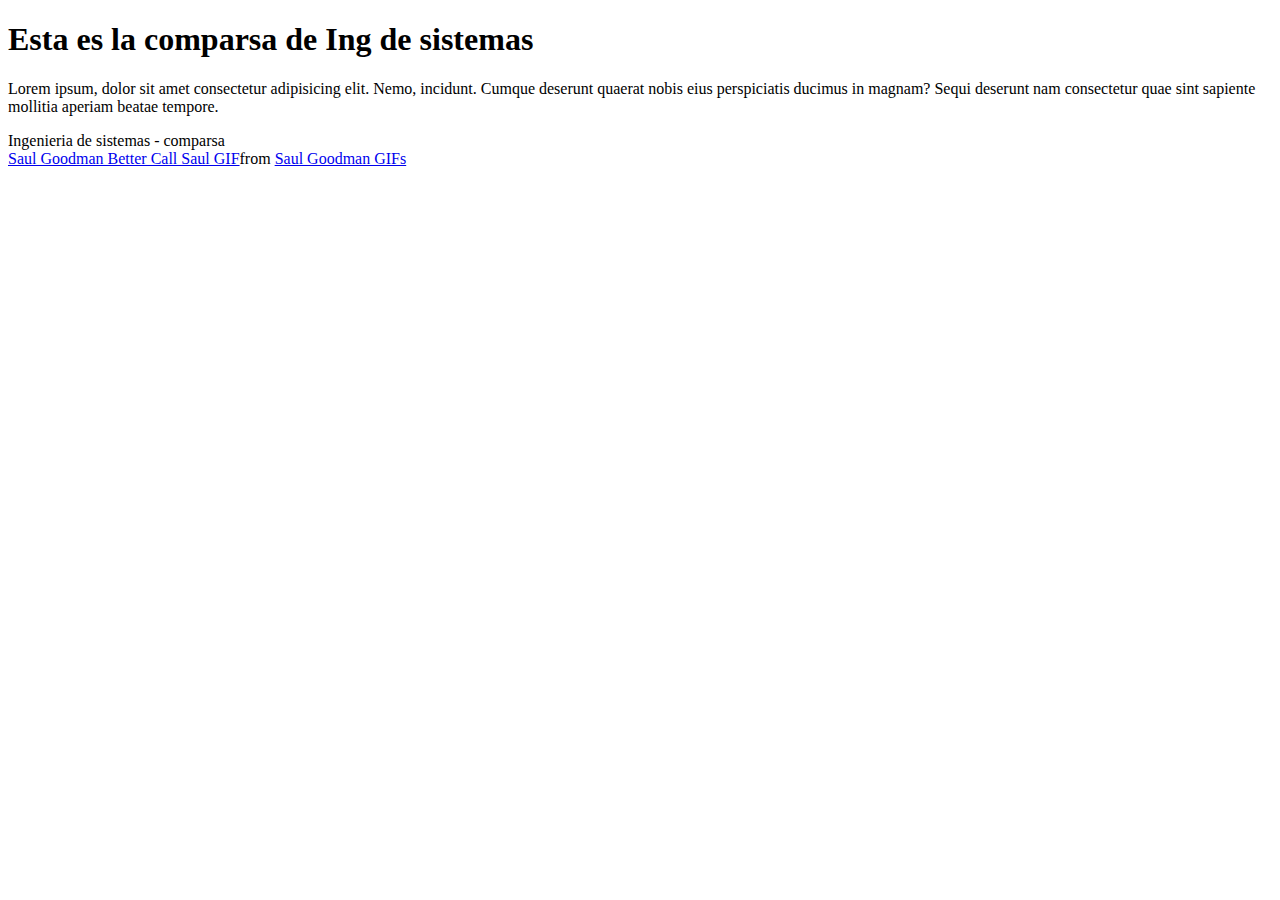
==== index.html @ 1ba4a67a "Merge pull request #1 from jodatm/esteban" ====
<!DOCTYPE html>
<html lang="en">
<head>
    <meta charset="UTF-8">
    <meta http-equiv="X-UA-Compatible" content="IE=edge">
    <meta name="viewport" content="width=device-width, initial-scale=1.0">
    <title>Document</title>
    <link rel="stylesheet" href="estilo.css">
</head>
<body>
    <h1>Esta es la comparsa de Ing de sistemas</h1>
    <p>Lorem ipsum, dolor sit amet consectetur adipisicing elit. Nemo, incidunt. Cumque deserunt quaerat nobis eius perspiciatis ducimus in magnam? Sequi deserunt nam consectetur quae sint sapiente mollitia aperiam beatae tempore.</p>
    Ingenieria de sistemas - comparsa
    <div class="tenor-gif-embed" data-postid="24027228" data-share-method="host" data-aspect-ratio="1.56863" data-width="100%"><a href="https://tenor.com/view/saul-goodman-better-call-saul-saul-goodman3d-meme-breaking-bad-gif-24027228">Saul Goodman Better Call Saul GIF</a>from <a href="https://tenor.com/search/saul+goodman-gifs">Saul Goodman GIFs</a></div> <script type="text/javascript" async src="https://tenor.com/embed.js"></script>
</body>
</html>
---- estilo.css ----
.tenor-gif-embed {
    size: 30%;
}
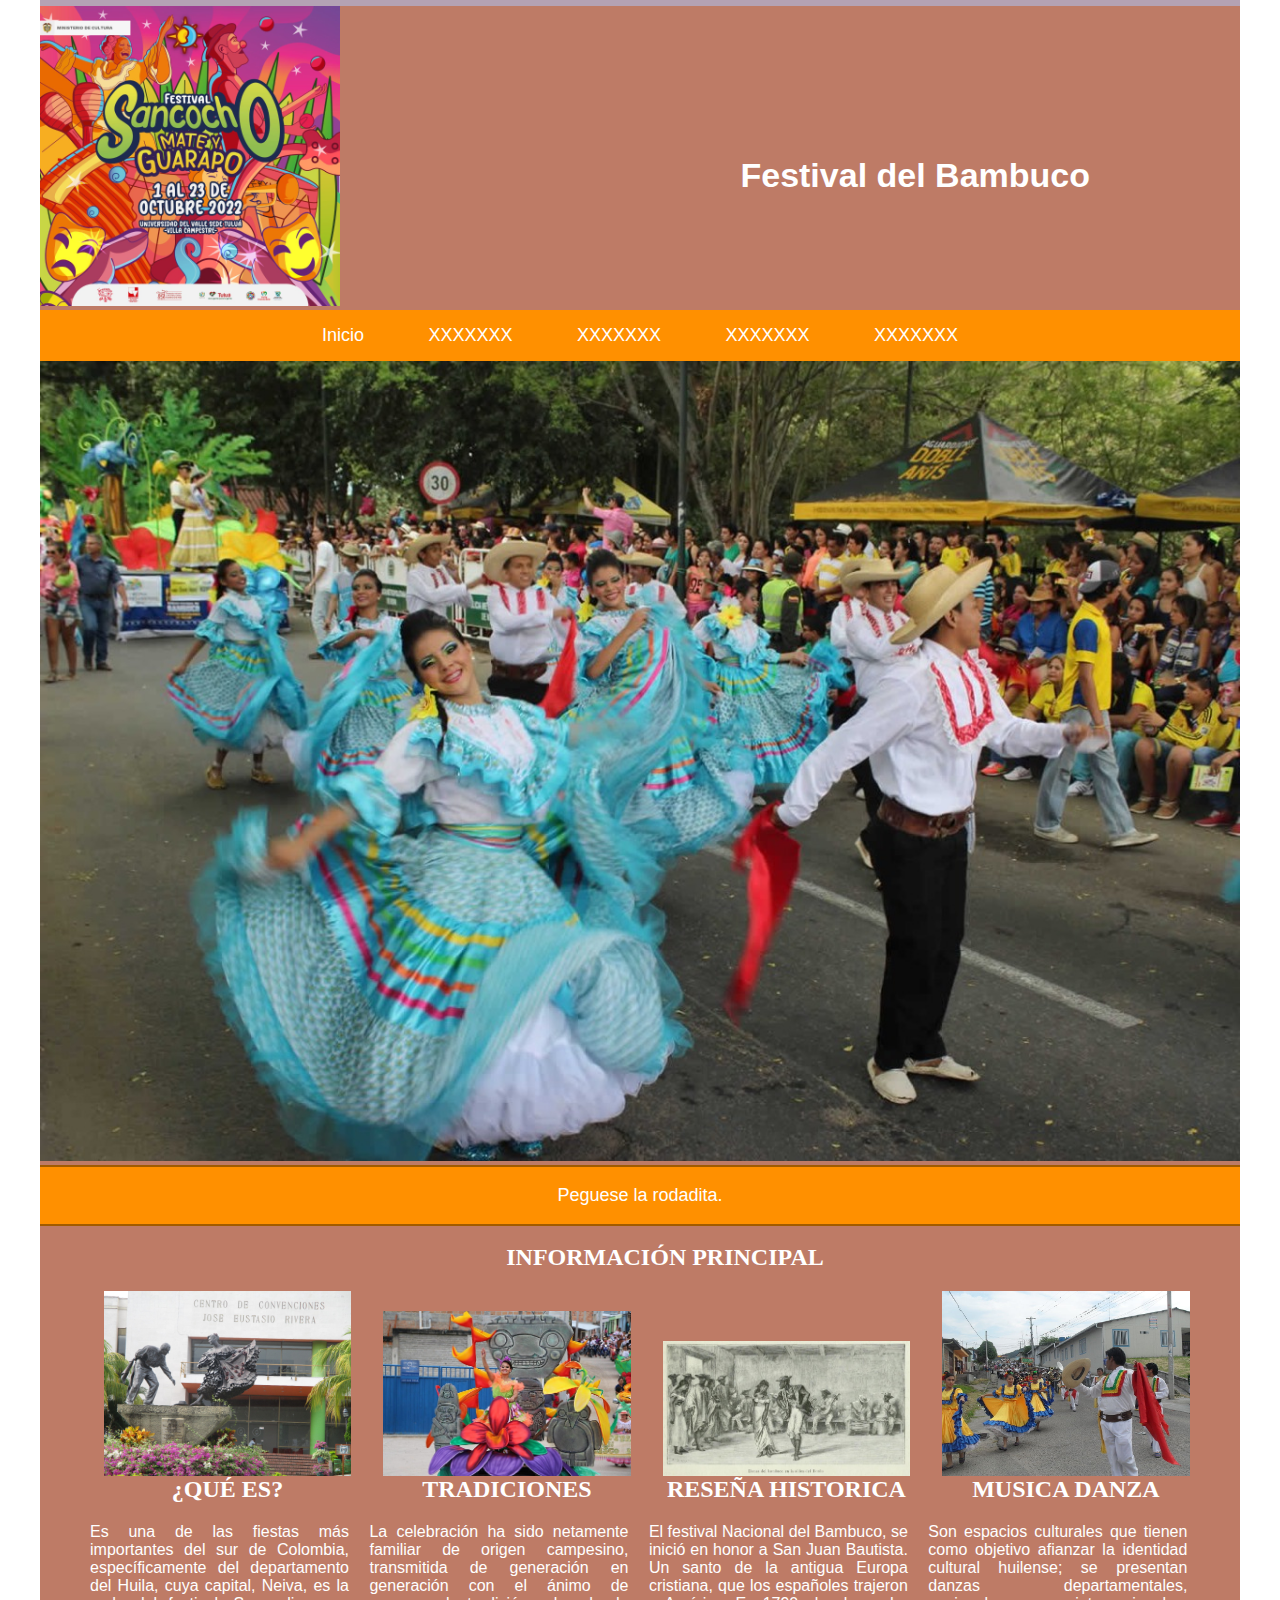
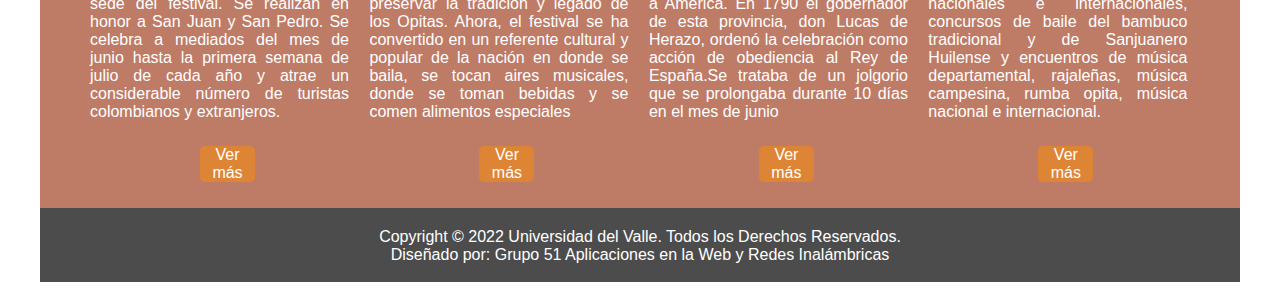
==== commit 8ea1f638: "se hizo la creación del index.html, es decir, se estructuro, además se dividio por carpetas las imag" ====
--- a/index.html
+++ b/index.html
@@ -1,16 +1,100 @@
 <!DOCTYPE html>
-<html lang="en">
-<head>
-    <meta charset="UTF-8">
-    <meta http-equiv="X-UA-Compatible" content="IE=edge">
-    <meta name="viewport" content="width=device-width, initial-scale=1.0">
-    <title>Document</title>
-    <link rel="stylesheet" href="estilo.css">
-</head>
-<body>
-    <h1>Esta es la comparsa de Ing de sistemas</h1>
-    <p>Lorem ipsum, dolor sit amet consectetur adipisicing elit. Nemo, incidunt. Cumque deserunt quaerat nobis eius perspiciatis ducimus in magnam? Sequi deserunt nam consectetur quae sint sapiente mollitia aperiam beatae tempore.</p>
-    Ingenieria de sistemas - comparsa
-    <div class="tenor-gif-embed" data-postid="24027228" data-share-method="host" data-aspect-ratio="1.56863" data-width="100%"><a href="https://tenor.com/view/saul-goodman-better-call-saul-saul-goodman3d-meme-breaking-bad-gif-24027228">Saul Goodman Better Call Saul GIF</a>from <a href="https://tenor.com/search/saul+goodman-gifs">Saul Goodman GIFs</a></div> <script type="text/javascript" async src="https://tenor.com/embed.js"></script>
+<html lang="es">
+	<head>
+		<meta charset="UTF-8">
+		<link rel="stylesheet" href="css/style.css"/>
+		<link rel="icon" type="image/png" href="imagenes/logo.png"/>
+		<title>Festival del Bambuco</title>
+	</head>
+	<body>
+    <!--Div Principal-->
+    <div id="principal">
+        <!--Cabecera gris que va antes de la foto del festival y el titulo
+        de la pagina-->
+        <div id="linea"></div>
+        <header>
+			<img class="imagePrincipal" src="imagenes/logo.png">
+            <h1 id="InicioPrincipal">Festival del Bambuco</h1>
+            <!--menu lateral de navegación para pasar de paginas-->
+            <nav>
+				<ul class="slides-container">
+					<li><a href="index.html">Inicio</a></li>
+					<li><a href="pagina1.html">XXXXXXX</a></li>
+					<li><a href="pagina2.html">XXXXXXX</a></li>
+					<li><a href="pagina3.html">XXXXXXX</a></li>
+					<li><a href="pagina4.html">XXXXXXX</a></li>
+				</ul>
+            </nav>
+        </header>
+        <!--esto es la portada-->
+        <div id="portada">
+            <img class="portada" src="imagenes/portada.jpg">
+        </div>
+        <section id="fraseHuila">
+            <blockquote>
+				Peguese la rodadita. <br>
+            </blockquote>
+        </section>
+        <br>
+        <section id="divInfoPrincipal">
+            <h2>INFORMACIÓN PRINCIPAL</h2>
+            <div class="fotos">
+				<img class="camp" src="imagenes/foto1.jpg">
+				<h2 >¿QUÉ ES?</h2>
+				<p> 
+                Es una de las fiestas más importantes del sur de Colombia, específicamente del departamento del Huila, 
+                cuya capital, Neiva, es la sede del festival. Se realizan en honor a San Juan y San Pedro. Se celebra 
+                a mediados del mes de junio hasta la primera semana de julio de cada año y atrae un considerable número
+                de turistas colombianos y extranjeros.
+				</p>
+				<div class="boton">
+					<a href="https://es.wikipedia.org/wiki/Festival_del_Bambuco_en_San_Juan_y_San_Pedro" target="_blank">Ver más</a>
+				</div>
+            </div>
+            <div class="fotos">
+				<img class="camp" src="imagenes/foto2.jpg">
+				<h2>TRADICIONES</h2>
+				<p>
+					La celebración ha sido netamente familiar de origen campesino, transmitida de generación en
+					generación con el ánimo de preservar la tradición y legado de los Opitas. Ahora, el festival se ha convertido 
+					en un referente cultural y popular de la nación en donde se baila, se tocan aires musicales, 
+					donde se toman bebidas y se comen alimentos especiales
+				</p>
+				<div class="boton">
+					<a href="https://www.youtube.com/watch?v=T9Z7Lb2k0Us" target="_blank">Ver más</a>
+				</div>
+            </div>
+            <div class="fotos">
+				<img class="camp" src="imagenes/foto3.jpg">
+				<h2>RESEÑA HISTORICA</h2>
+				<p>
+					El festival Nacional del Bambuco, se inició en honor a San Juan Bautista. Un santo de la antigua Europa cristiana, que los
+					españoles trajeron a América. En 1790 el gobernador de esta provincia, don Lucas de Herazo, ordenó la celebración como acción
+					de obediencia al Rey de España.Se trataba de un jolgorio que se prolongaba durante 10 dí­as en el mes de junio
+				</p>
+				<div class="boton">
+					<a href="https://www.huila.gov.co/publicaciones/5177/festival-folclorico-reinado-nacional-del-bambuco-y-muestra-internacional-del-folclor-37869/#:~:text=El%20festival%20Nacional%20del%20Bambuco,obediencia%20al%20Rey%20de%20Espa%C3%B1a." target="_blank">Ver más</a>
+				</div>
+            </div>
+            <div class="fotos">
+				<img class="camp" src="imagenes/foto4.jpg">
+				<h2 class="wow shake">MUSICA DANZA</h2>
+				<p>
+					Son espacios culturales que tienen como objetivo afianzar la identidad cultural huilense; se presentan danzas departamentales, nacionales 
+					e internacionales, concursos de baile del bambuco tradicional y de Sanjuanero Huilense y encuentros de música departamental, rajaleñas, música
+					campesina, rumba opita, música nacional e internacional.
+				</p>
+				<div class="boton">
+					<a href="https://www.youtube.com/watch?v=zySdj4ymQ90" target="_blank">Ver más</a>
+				</div>
+            </div>
+		</section>
+		<footer>
+            <p>
+				Copyright © 2022 Universidad del Valle. Todos los Derechos Reservados. <br>
+				Diseñado por: Grupo 51 Aplicaciones en la Web y Redes Inalámbricas <br><br>
+			</p>
+		</footer>
+	</div>
 </body>
 </html>--- a/css/style.css
+++ b/css/style.css
@@ -0,0 +1,144 @@
+body{
+	font-family: Arial;
+	font-size:16px;
+	color:#666;
+	text-align: justify;
+	margin: 0px 0px;
+}
+
+h1{
+	float:right;
+	text-align: center;
+	margin-top:150px;
+	margin-right: 150px;
+	color:#FFF;
+	font-size:34px;
+
+}
+
+h2{
+	text-align: center;
+	margin-top:0px;
+	color:#fff;
+	font-family:'comic_reliefregular';
+
+}
+
+#principal{
+	width:1200px;
+	margin:0 auto;
+	background: rgb(190, 123, 102);
+
+
+}
+
+#linea{
+	width: 100%;
+	height:6px;
+	background:#b4a2b4;
+}
+
+
+nav{
+	background:#FF9000;
+
+}
+
+nav ul{
+	list-style:none;
+	margin:0;
+	padding:0;
+	text-align: center;
+}
+
+nav a{
+	text-decoration:none;
+	color:#fff;
+	font-size:18px;
+
+}
+
+nav li{
+	display: inline-block;
+	padding: 15px 30px;
+	
+}
+
+li:hover{
+	background:rgba(255, 255, 255, 0.3);
+}
+
+#portada{
+	width:100%;
+}
+
+.portada{
+	width:100%;
+}
+
+#divInfoPrincipal{
+	margin-left: 50px
+}
+#divInfoPrincipal p{
+	margin:5px 16px 25px 0px;
+	text-align: justify;
+	color:#ffffff;
+}
+
+#fraseHuila{
+	background-color:#FF9000;
+	border-top:2px solid #A15B00;
+	border-bottom:2px solid #A15B00;
+	text-align: center;
+	font-size: 18px;
+	color:#fff;
+}
+
+.camp{
+	width:90%;
+	height:90%;
+	margin:0 auto;
+	display:block;
+}
+
+.boton{
+	width:20%;
+	margin:10px auto;
+	padding:-5px;
+	border-radius:5px;
+	text-align: center;
+	background-color:#ff91007a;;
+	color:#fff;
+	text-decoration: none;
+}
+.fotos{
+	width:275px;
+	display: inline-block;
+	color:#fff;
+}
+
+
+footer{
+	background:#4c4c4c;
+	color:#fff;
+	
+}
+footer p{
+	padding:20px 0 0px 0;
+	text-align: center;
+	font-family: arial;
+	font-size:16px;
+	
+}
+
+a{
+text-decoration: none;
+color:#fff;
+}
+
+img.imagePrincipal{
+	width:  300px;
+	height: 300px;
+}
+
+
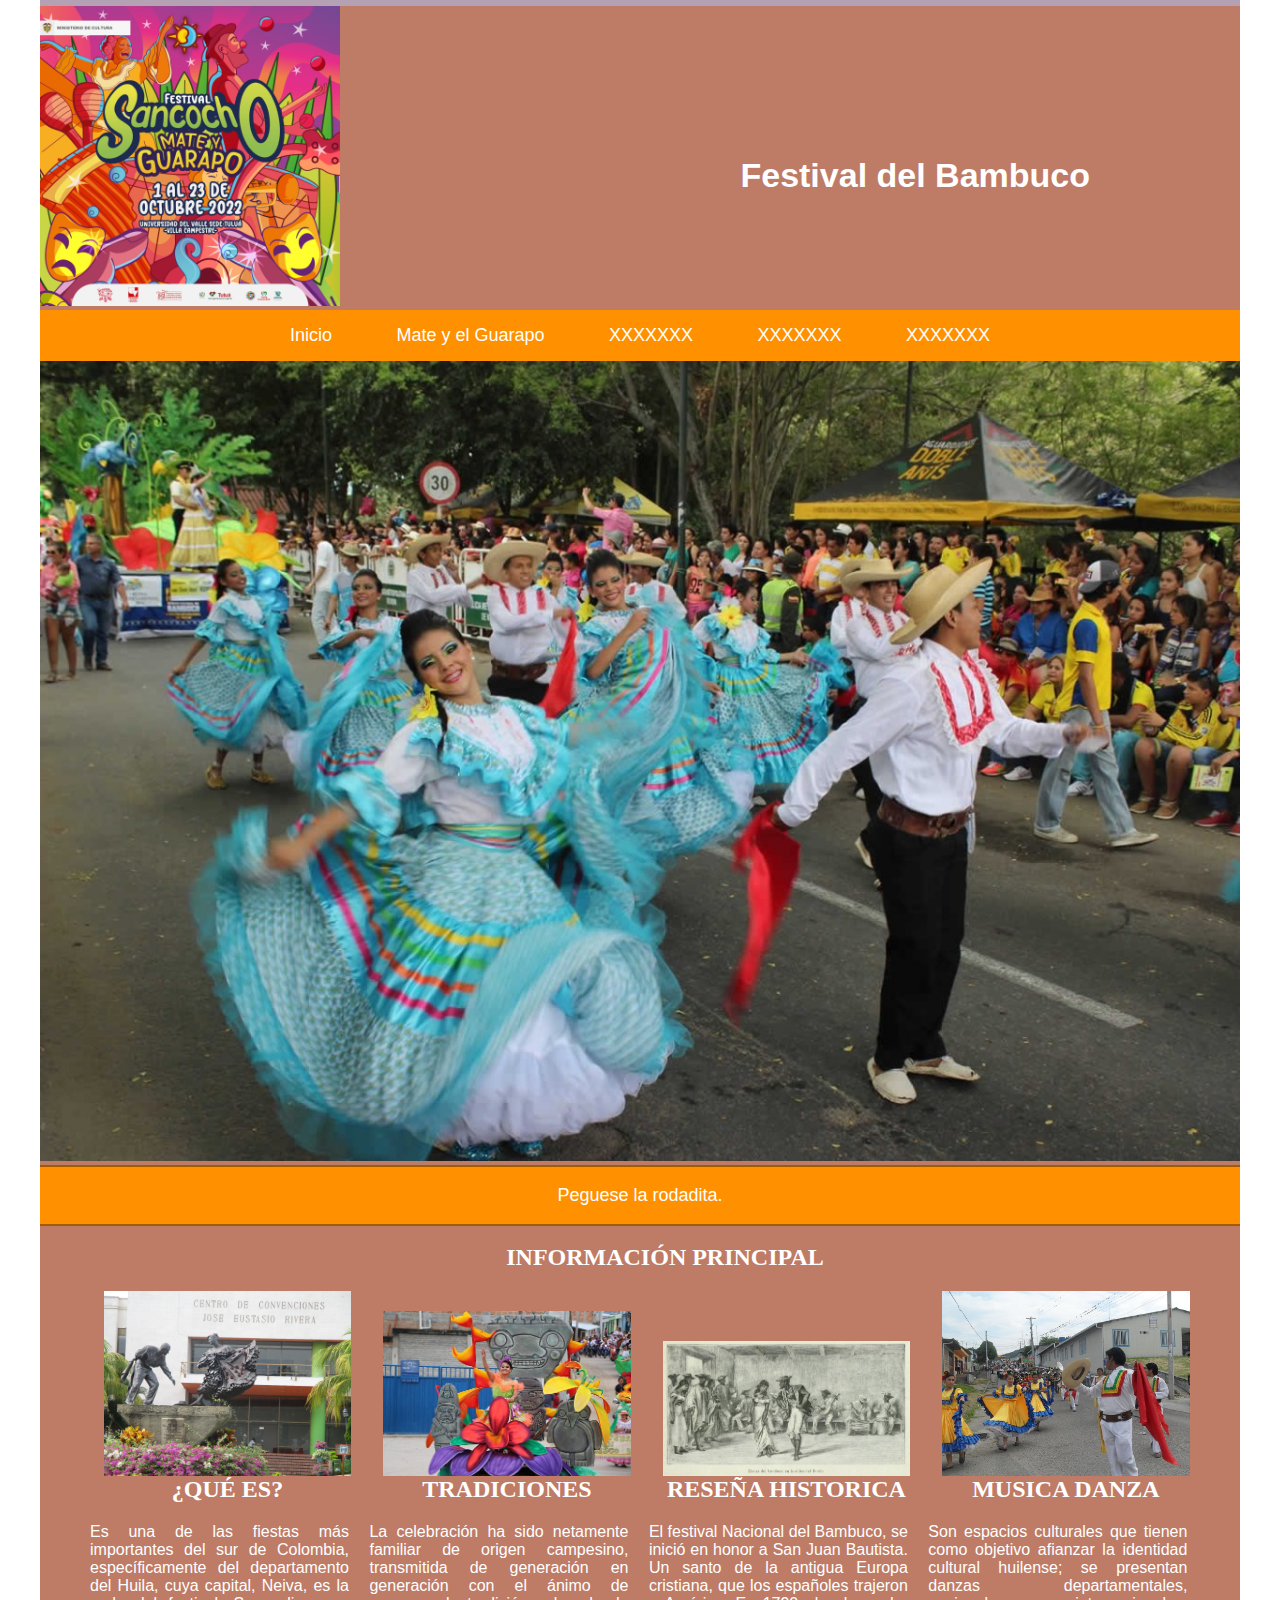
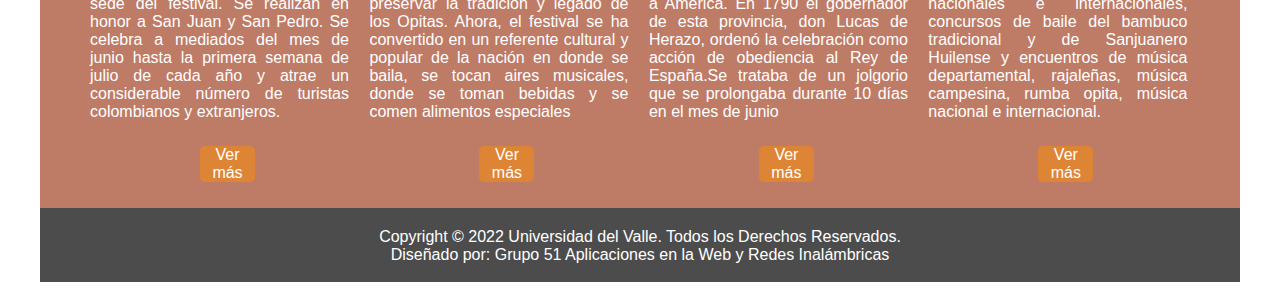
==== commit 374194c7: "se hizo la sección de mate y el guarapo y un nuevo html llamado pagina1, hay conexion entre el inici" ====
--- a/index.html
+++ b/index.html
@@ -19,7 +19,7 @@
             <nav>
 				<ul class="slides-container">
 					<li><a href="index.html">Inicio</a></li>
-					<li><a href="pagina1.html">XXXXXXX</a></li>
+					<li><a href="pagina1.html">Mate y el Guarapo</a></li>
 					<li><a href="pagina2.html">XXXXXXX</a></li>
 					<li><a href="pagina3.html">XXXXXXX</a></li>
 					<li><a href="pagina4.html">XXXXXXX</a></li>
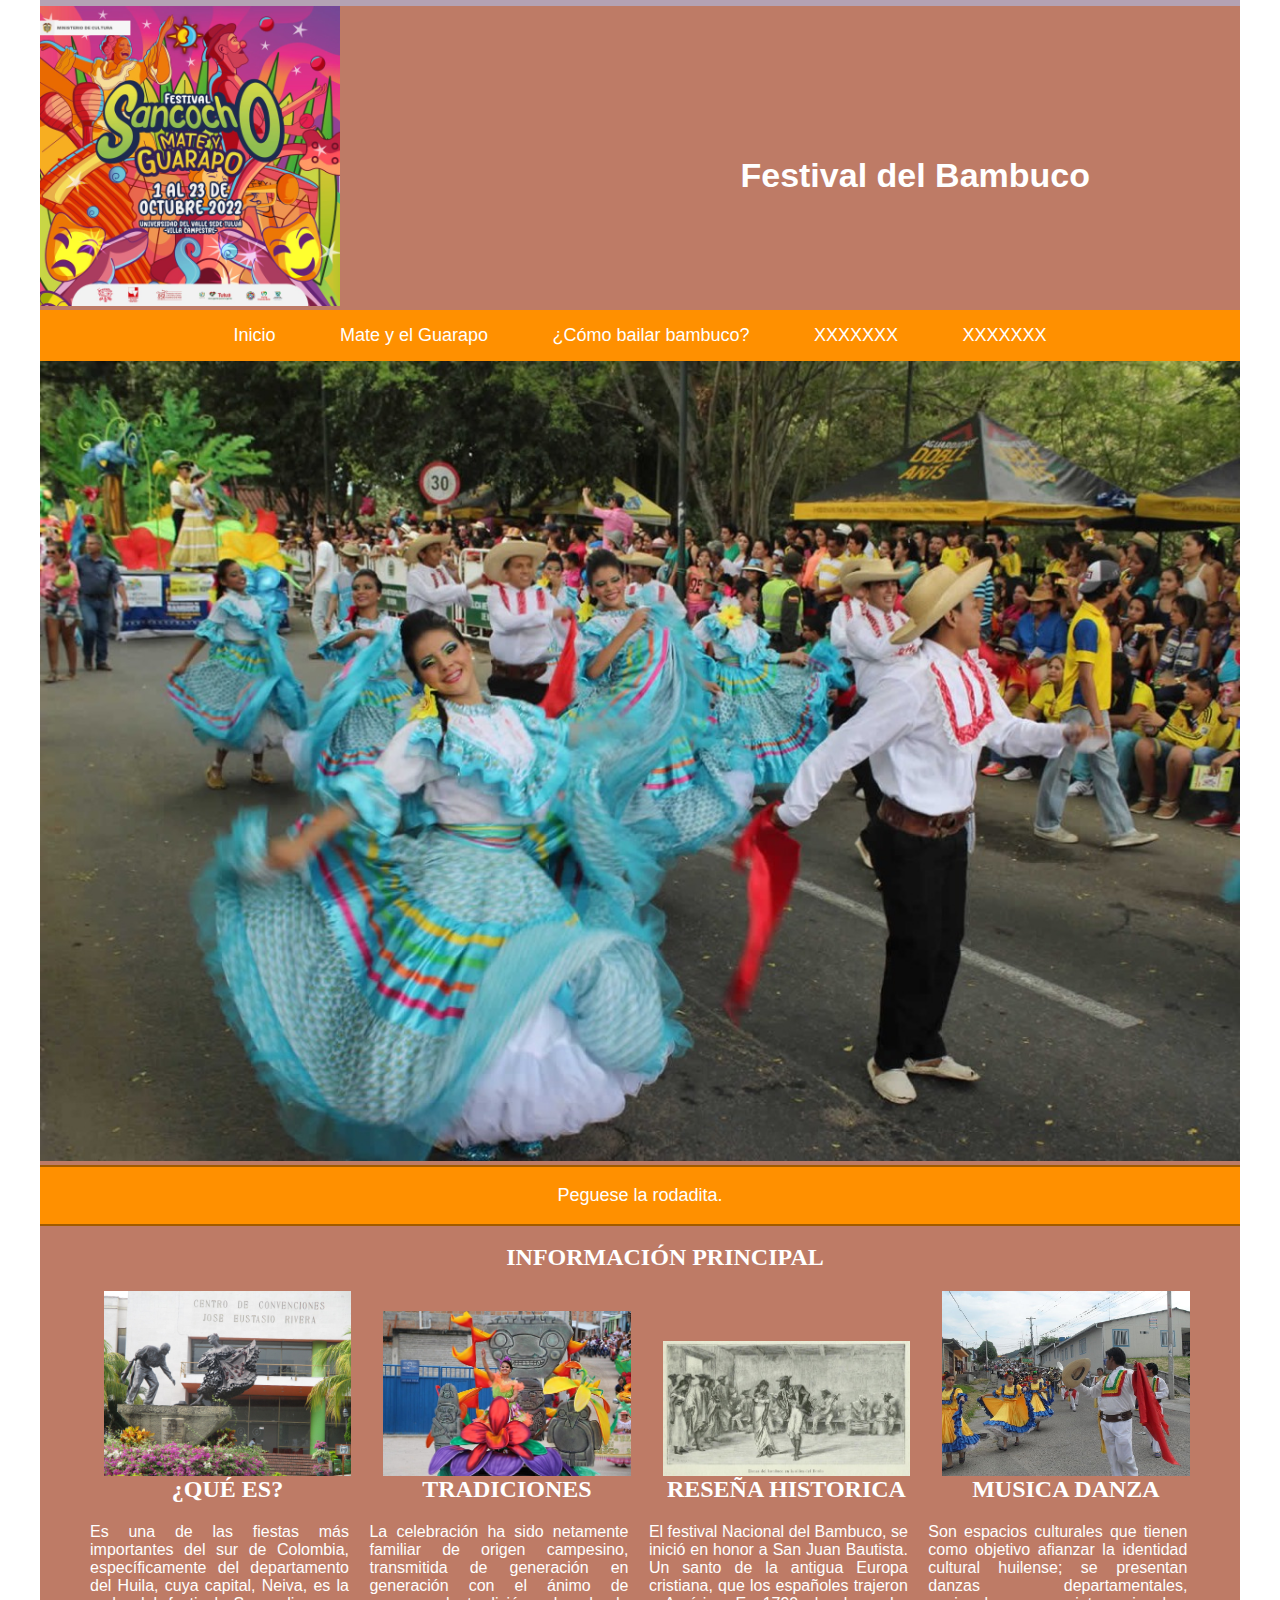
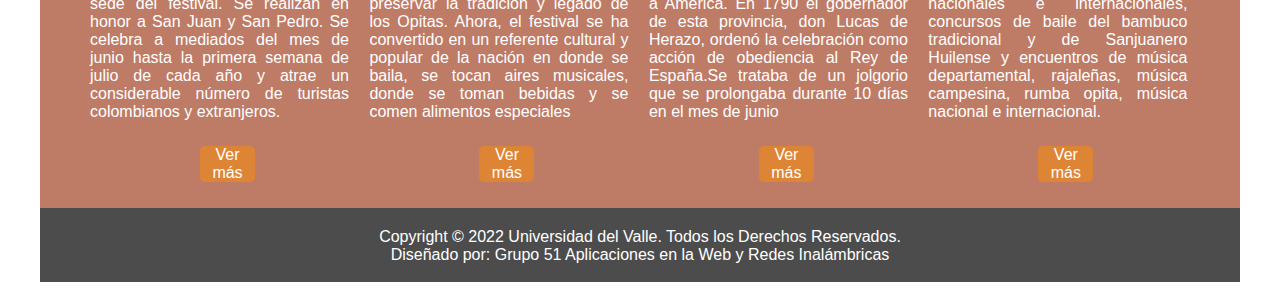
==== commit 8810cf1d: "se corrigen algunas referencias de las paginas bailarbambuco y pagina3" ====
--- a/index.html
+++ b/index.html
@@ -20,7 +20,7 @@
 				<ul class="slides-container">
 					<li><a href="index.html">Inicio</a></li>
 					<li><a href="pagina1.html">Mate y el Guarapo</a></li>
-					<li><a href="pagina2.html">XXXXXXX</a></li>
+					<li><a href="pagina2.html">¿Cómo bailar bambuco? </a></li>
 					<li><a href="pagina3.html">XXXXXXX</a></li>
 					<li><a href="pagina4.html">XXXXXXX</a></li>
 				</ul>
--- a/css/style.css
+++ b/css/style.css
@@ -117,7 +117,9 @@
 	color:#fff;
 }
 
-
+.boton:hover{
+	background: #4c4c4c;
+}
 footer{
 	background:#4c4c4c;
 	color:#fff;
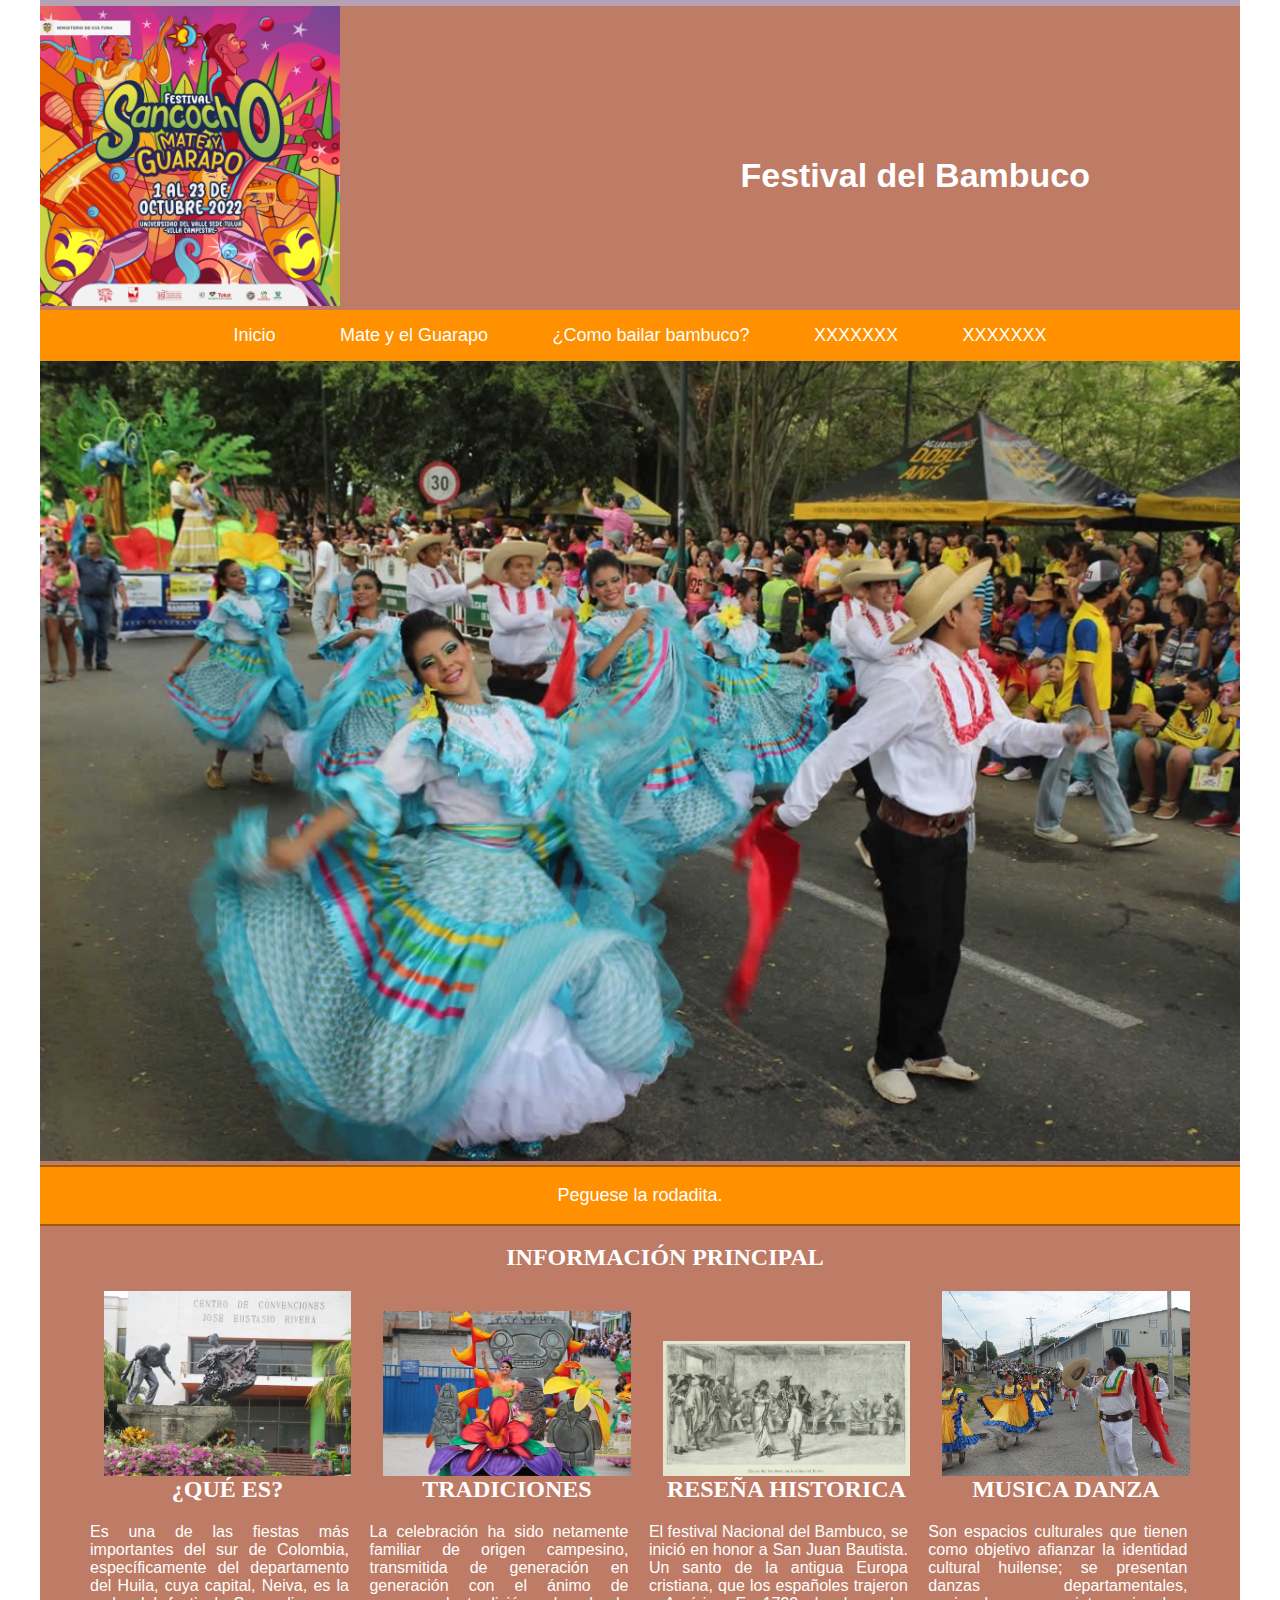
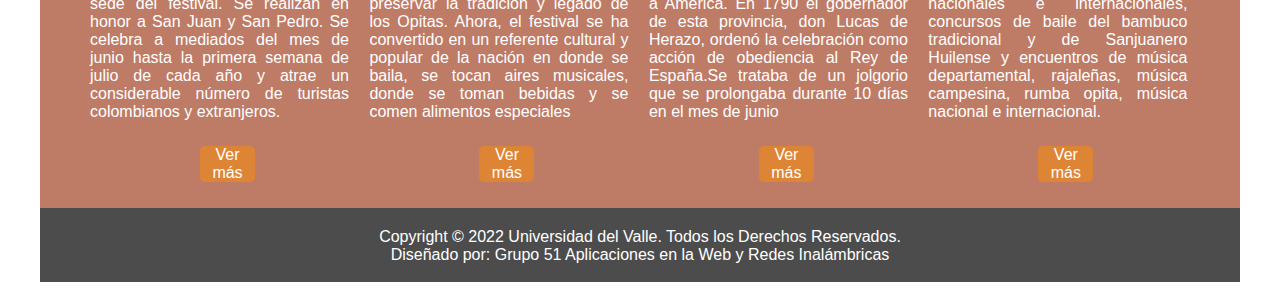
==== commit f54c95af: "agregado el enlace a la pagina bailarBambuco en el indice y agregado saltos de linea en la pagina ba" ====
--- a/index.html
+++ b/index.html
@@ -20,7 +20,7 @@
 				<ul class="slides-container">
 					<li><a href="index.html">Inicio</a></li>
 					<li><a href="pagina1.html">Mate y el Guarapo</a></li>
-					<li><a href="pagina2.html">¿Cómo bailar bambuco? </a></li>
+					<li><a href="bailarbambuco.html">¿Como bailar bambuco?</a></li>
 					<li><a href="pagina3.html">XXXXXXX</a></li>
 					<li><a href="pagina4.html">XXXXXXX</a></li>
 				</ul>
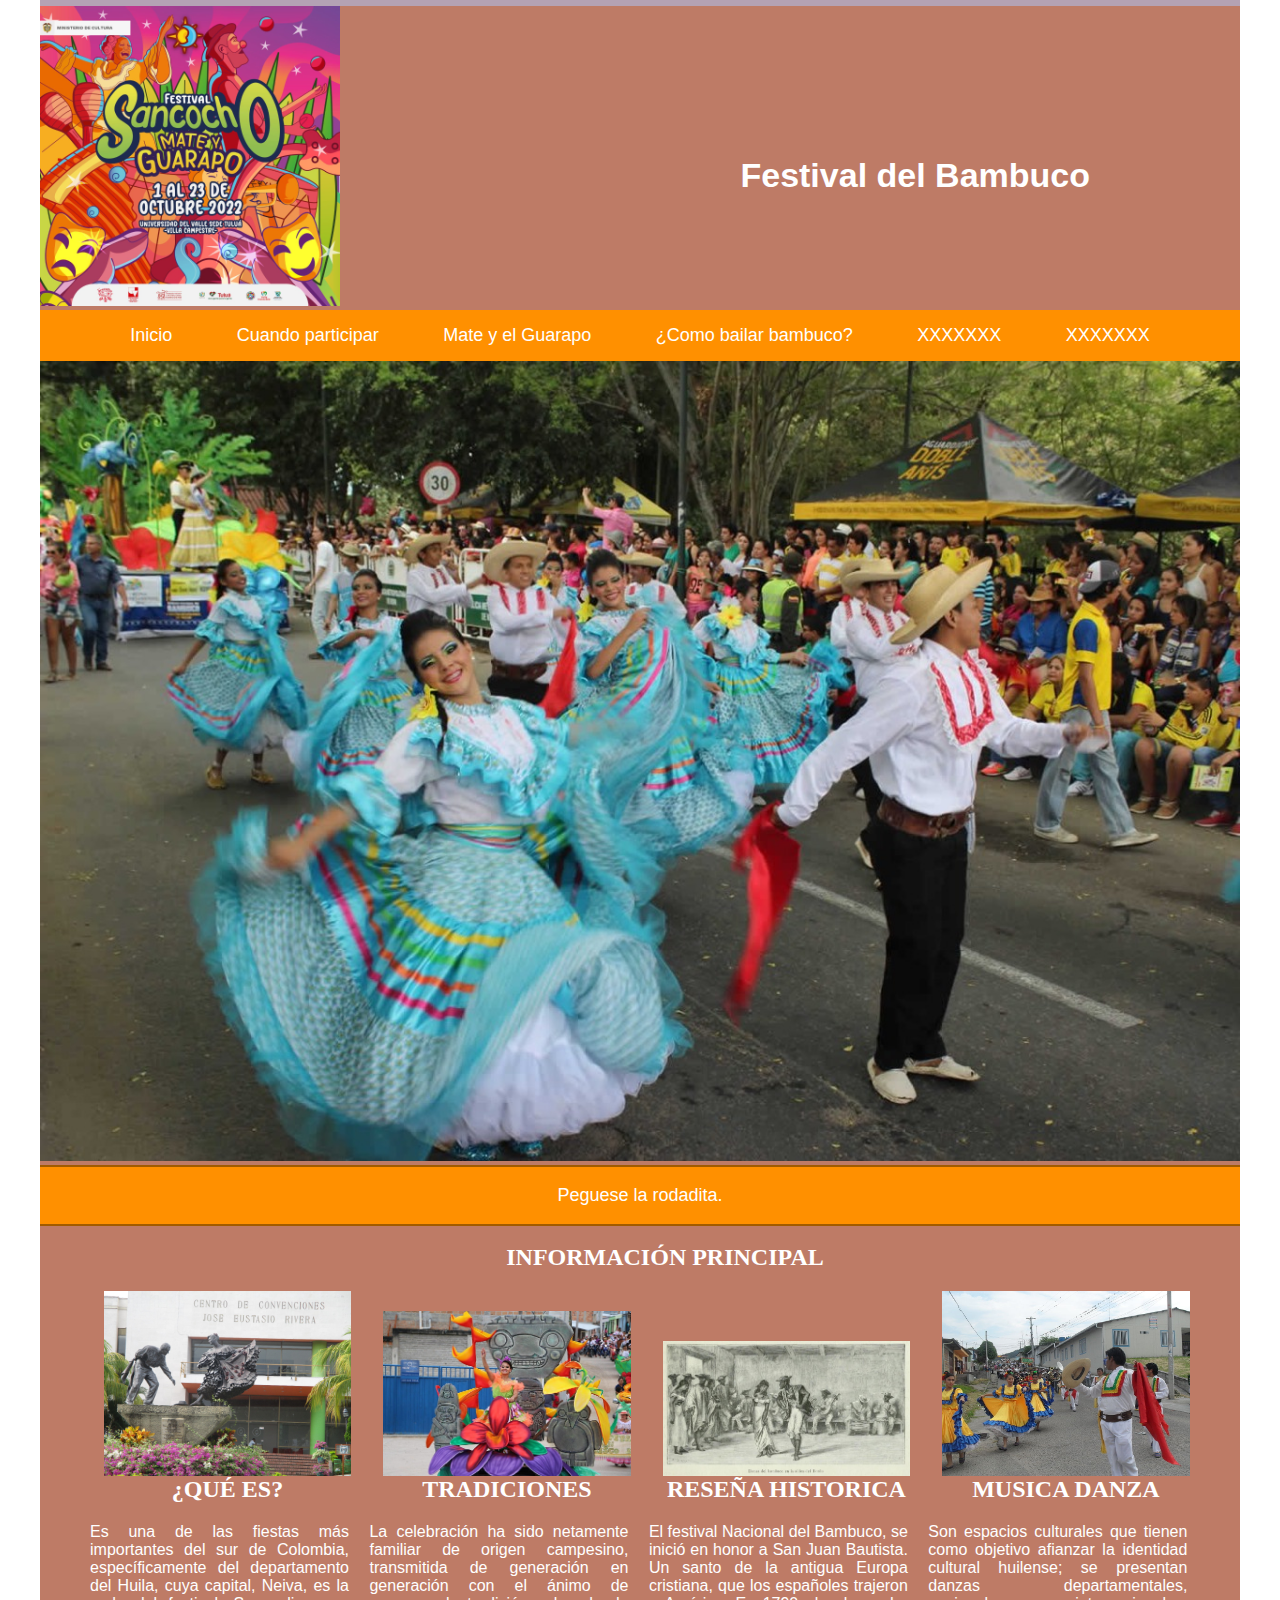
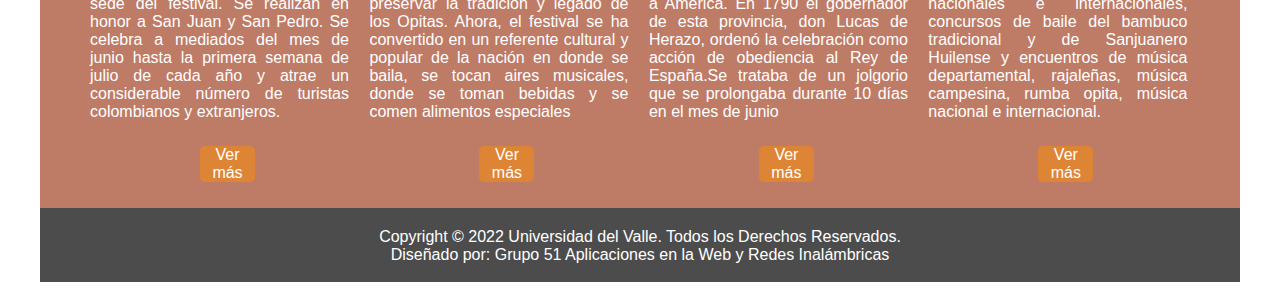
==== commit 7979286b: "Merge pull request #13 from jodatm/JuanDavidLoaizaCardona" ====
--- a/index.html
+++ b/index.html
@@ -19,6 +19,7 @@
             <nav>
 				<ul class="slides-container">
 					<li><a href="index.html">Inicio</a></li>
+					<li><a href="pagina5.html">Cuando participar</a></li>
 					<li><a href="pagina1.html">Mate y el Guarapo</a></li>
 					<li><a href="bailarbambuco.html">¿Como bailar bambuco?</a></li>
 					<li><a href="pagina3.html">XXXXXXX</a></li>
--- a/css/style.css
+++ b/css/style.css
@@ -101,6 +101,13 @@
 	display:block;
 }
 
+.camp2{
+	width:70rem;
+	height:40rem;
+	margin:50px auto;
+	display:block;
+}
+
 .boton{
 	width:20%;
 	margin:10px auto;
@@ -113,6 +120,12 @@
 }
 .fotos{
 	width:275px;
+	display: inline-block;
+	color:#fff;
+}
+
+.fotos2{
+	width:23rem;
 	display: inline-block;
 	color:#fff;
 }
@@ -143,4 +156,35 @@
 	height: 300px;
 }
 
+.suggestions {
+	width: 400px;
+	background: #24303c;
+	padding: 40px;
+	margin: auto;
+	margin-top: 50px;
+	border-radius: 15px;
+	color: white;
+	font-family: 'calabri';
+}
 
+.inputs {
+	width: 100%;
+	background: #24303c;
+	padding: 10px;
+	border-radius: 4px;
+	margin-bottom: 16px;
+	border: 1px solid white;
+	font-family: 'calabri';
+	font-size: 15px;
+	color: white;
+}
+
+#submit-suggestion {
+	width: 100%;
+	background: #1f53c5;
+	border: none;
+	padding: 12px;
+	color: white;
+	margin: 16px 0;
+}
+
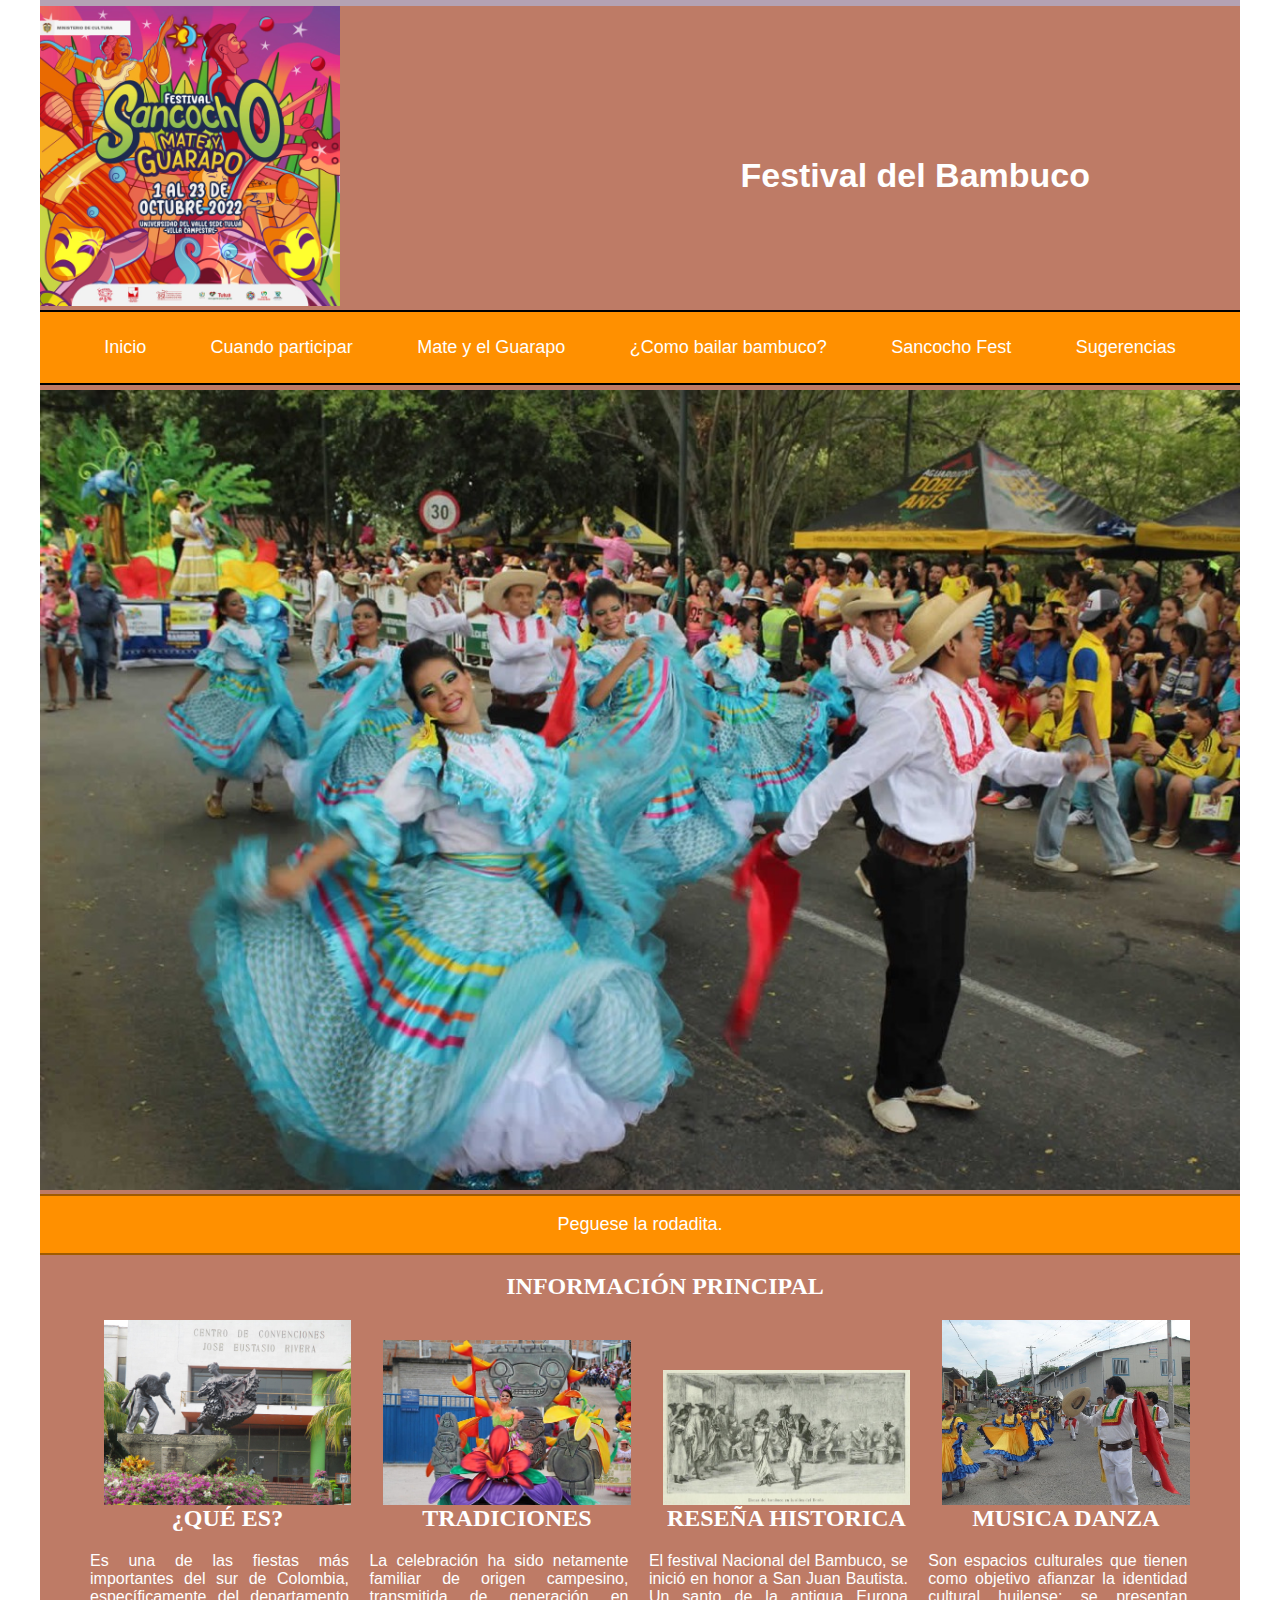
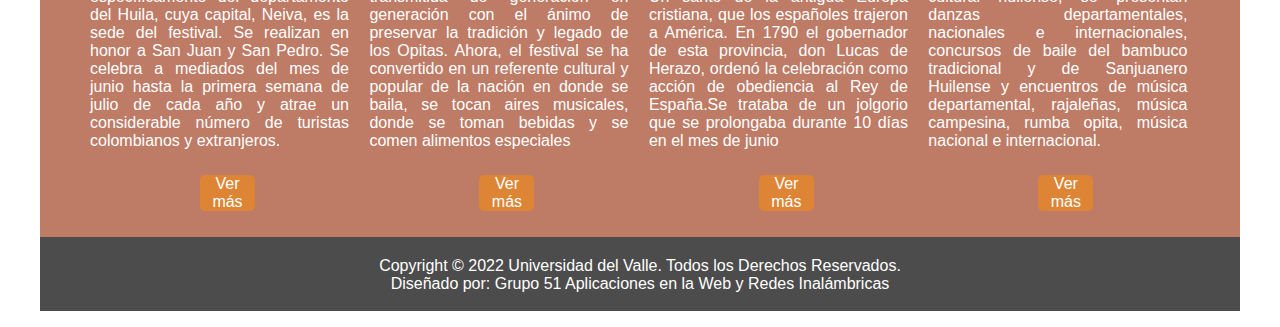
==== commit aebd8284: "Algunas modificaciones visuales en botones y navbar" ====
--- a/index.html
+++ b/index.html
@@ -22,8 +22,8 @@
 					<li><a href="pagina5.html">Cuando participar</a></li>
 					<li><a href="pagina1.html">Mate y el Guarapo</a></li>
 					<li><a href="bailarbambuco.html">¿Como bailar bambuco?</a></li>
-					<li><a href="pagina3.html">XXXXXXX</a></li>
-					<li><a href="pagina4.html">XXXXXXX</a></li>
+					<li><a href="pagina3.html">Sancocho Fest</a></li>
+					<li><a href="pagina4.html">Sugerencias</a></li>
 				</ul>
             </nav>
         </header>
--- a/css/style.css
+++ b/css/style.css
@@ -46,26 +46,31 @@
 
 nav ul{
 	list-style:none;
-	margin:0;
-	padding:0;
+	border-top: 2px solid black;
+    border-bottom: 2px solid black;
+	margin: 0px 0px 5px 0px;
+	padding: 25px;
 	text-align: center;
 }
 
 nav a{
-	text-decoration:none;
+	text-decoration: none;
 	color:#fff;
 	font-size:18px;
-
+	padding: 15px 30px;
+	border-radius: 2px;
 }
 
 nav li{
 	display: inline-block;
-	padding: 15px 30px;
-	
-}
-
-li:hover{
+}
+
+nav a:hover{
 	background:rgba(255, 255, 255, 0.3);
+	border: solid #333333;
+	transition: 0.3s;
+	box-shadow: 5px 5px 0px 0px rgba(51, 51, 51, 1);
+	margin-bottom: 4px;
 }
 
 #portada{
@@ -115,9 +120,13 @@
 	border-radius:5px;
 	text-align: center;
 	background-color:#ff91007a;;
+}
+
+.boton > a {
 	color:#fff;
 	text-decoration: none;
 }
+
 .fotos{
 	width:275px;
 	display: inline-block;
@@ -133,6 +142,12 @@
 .boton:hover{
 	background: #4c4c4c;
 }
+
+.alink{
+	text-decoration: none;
+	color: #FF9000;
+}
+
 footer{
 	background:#4c4c4c;
 	color:#fff;
@@ -146,10 +161,28 @@
 	
 }
 
-a{
+/* a{
 text-decoration: none;
 color:#fff;
-}
+} */
+
+/* a:link{
+	color: #FF9000;
+}
+
+a:visited{
+	background: #A15B00;
+}
+
+a:focus{
+	border-bottom: 1px solid;
+	background: #A15B00;
+}
+
+a:hover{
+	border-bottom: 1px solid;
+	background: #BF6F09;
+} */
 
 img.imagePrincipal{
 	width:  300px;
@@ -187,4 +220,8 @@
 	color: white;
 	margin: 16px 0;
 }
-
+#submit-suggestion:hover {
+	cursor: pointer;
+	background-color: #3a66c6;
+}
+
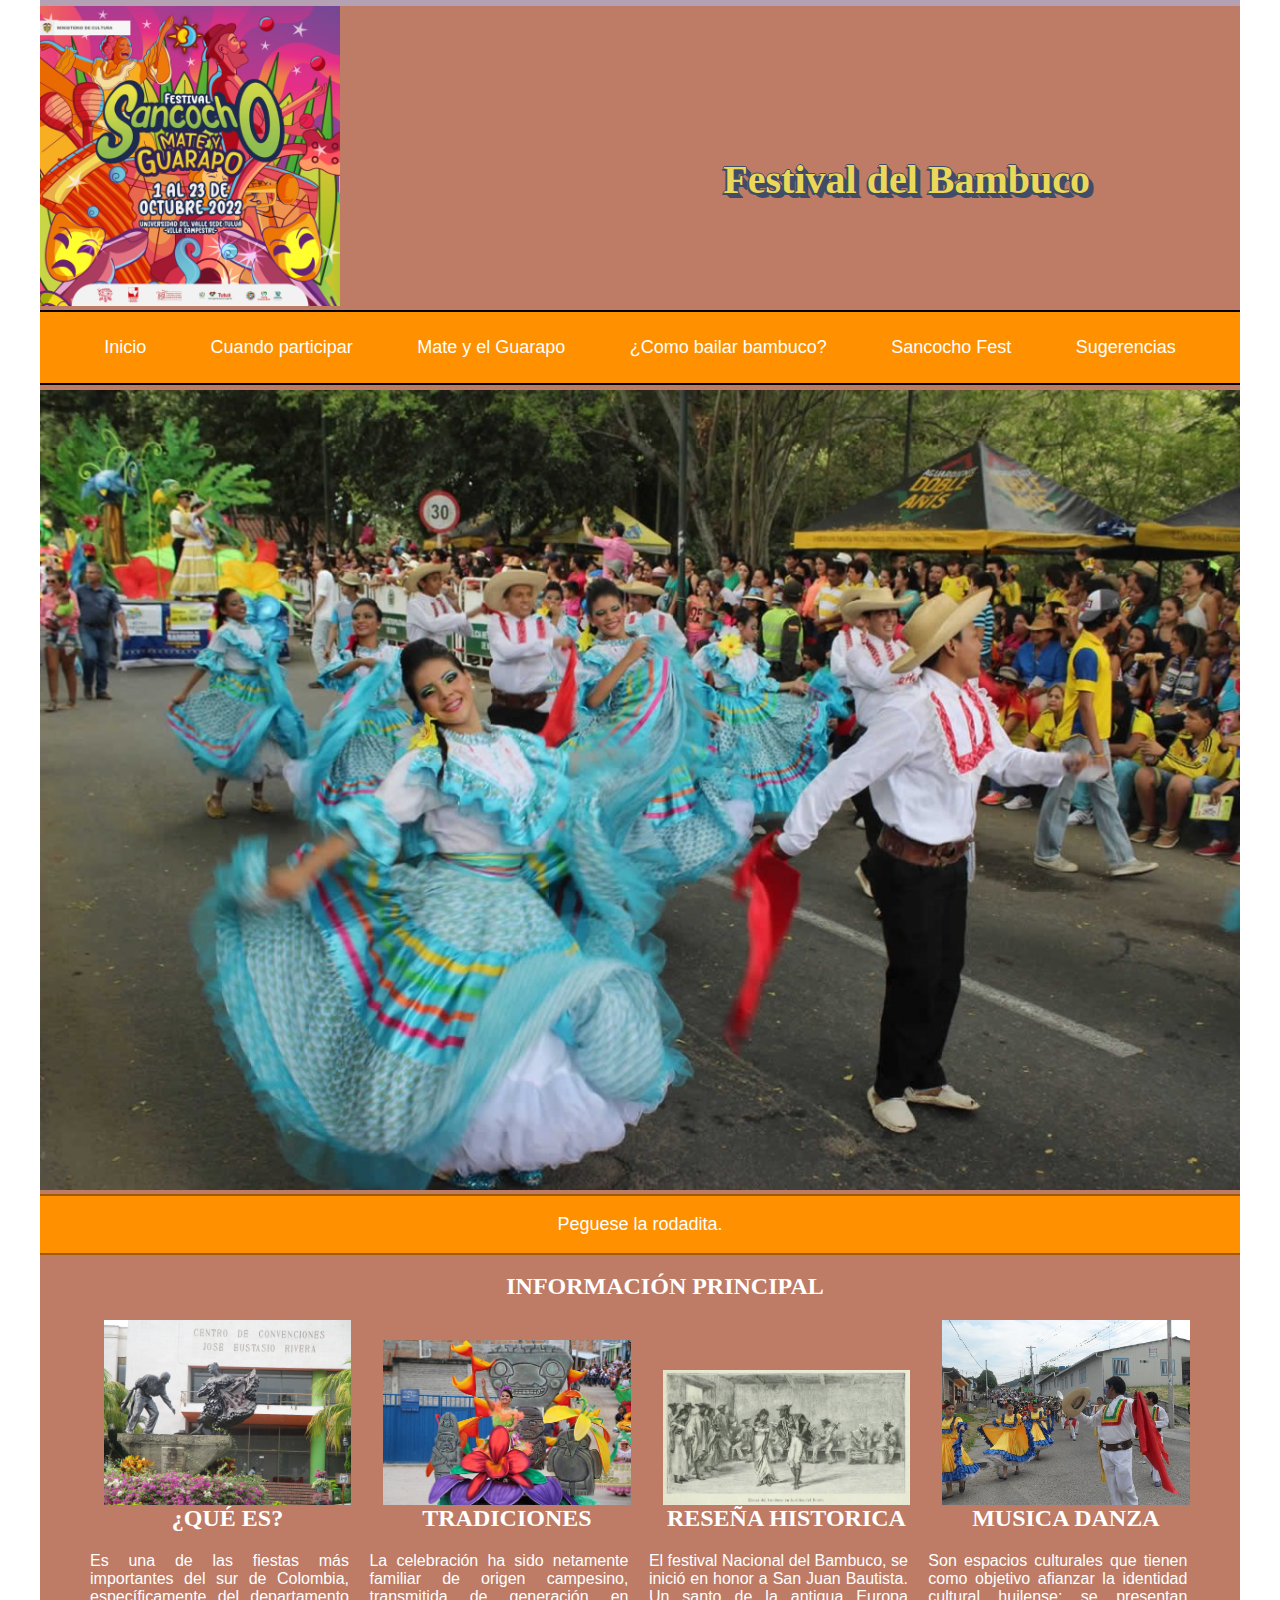
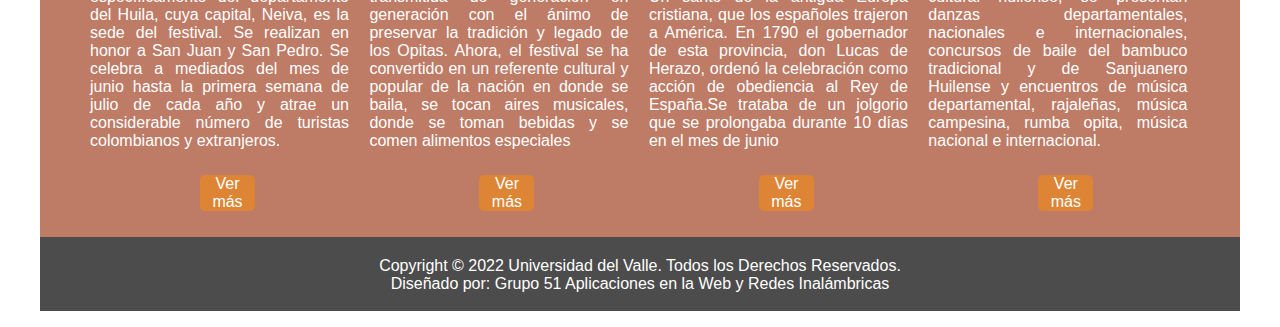
==== commit b817ad3f: "Titulo principal" ====
--- a/index.html
+++ b/index.html
@@ -14,7 +14,7 @@
         <div id="linea"></div>
         <header>
 			<img class="imagePrincipal" src="imagenes/logo.png">
-            <h1 id="InicioPrincipal">Festival del Bambuco</h1>
+            <h1 class="tituloPrincipal">Festival del Bambuco</h1>
             <!--menu lateral de navegación para pasar de paginas-->
             <nav>
 				<ul class="slides-container">
--- a/css/style.css
+++ b/css/style.css
@@ -128,6 +128,11 @@
 }
 
 .fotos{
+	width:275px;
+	display: inline-block;
+	color:#fff;
+}
+.video{
 	width:275px;
 	display: inline-block;
 	color:#fff;
@@ -225,3 +230,11 @@
 	background-color: #3a66c6;
 }
 
+.tituloPrincipal{
+	text-align: left; 
+	font-family: Comic Sans MS; 
+	font-weight:bold; 
+	font-size: 250%; 
+	color: #EBD758; 
+	text-shadow: -1px 0 #414D68, 0 1px #414D68, 1px 0 #414D68, 0 -1px #414D68, -2px 2px 0 #414D68, 2px 2px 0 #414D68, 1px 1px #414D68, 2px 2px #414D68, 3px 3px #414D68, 4px 4px #414D68, 5px 5px #414D68;
+	}
